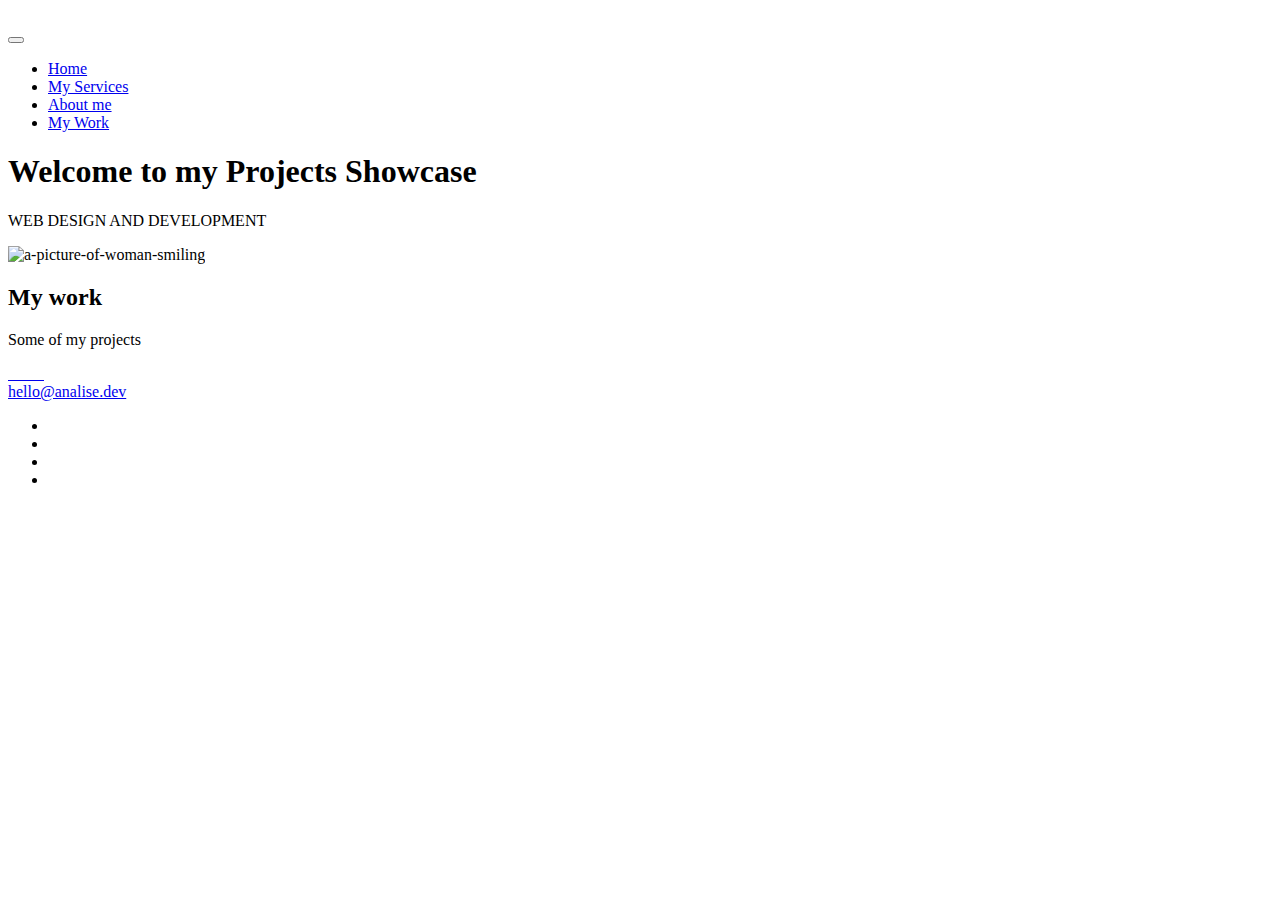
==== portfolio.html @ a0ceb3cc "Modified content and styling" ====
<!DOCTYPE html>
<html lang="en">
  <head>
    <meta charset="UTF-8" />
    <meta http-equiv="X-UA-Compatible" content="IE=edge" />
    <meta name="viewport" content="width=device-width, initial-scale=1.0" />
    <link rel="stylesheet" href="/Analise-Website/styles.css" />
    <link rel="preconnect" href="https://fonts.googleapis.com" />
    <link rel="preconnect" href="https://fonts.gstatic.com" crossorigin />
    <link
      href="https://fonts.googleapis.com/css2?family=Quicksand:wght@400;700;900&display=swap"
      rel="stylesheet"
    />
    <title>Analise Portfolio Website</title>
    <!-- <link
      rel="stylesheet"
      href="https://cdnjs.cloudflare.com/ajax/libs/normalize/7.0.0/normalize.min.css"
    /> -->
    <link
      rel="stylesheet"
      href="https://cdnjs.cloudflare.com/ajax/libs/font-awesome/5.11.2/css/all.css"
      integrity="sha256-46qynGAkLSFpVbEBog43gvNhfrOj+BmwXdxFgVK/Kvc="
      crossorigin="anonymous"
    />
  </head>
  <body>
    <!-- Navigation Section -->
    <header>
      <div class="logo">
        <a href="/Analise-Website/index.html">
          <img
            src="/Analise-Website/images/Developer logo.png"
            alt=""
            class="dev-logo"
          />
        </a>
      </div>
      <button class="nav-toggle" aria-label="toggle navigation">
        <span class="hamburger"></span>
      </button>
      <nav class="nav">
        <ul class="nav__list">
          <li class="nav__item">
            <a href="/Analise-Website/index.html" class="nav__link">Home</a>
          </li>
          <li class="nav__item">
            <a href="#services" class="nav__link">My Services</a>
          </li>
          <li class="nav__item">
            <a href="#about" class="nav__link">About me</a>
          </li>
          <li class="nav__item">
            <a href="#work" class="nav__link">My Work</a>
          </li>
        </ul>
      </nav>
    </header>

    <section class="intro" id="home">
      <h1 class="section__title section__title--intro">
        Welcome to my <strong>Projects Showcase</strong>
      </h1>
      <p class="section__subtitle section__subtitle--intro">
        WEB DESIGN AND DEVELOPMENT
      </p>
      <img
        src="/Analise-Website/images/womna-developer.jpg"
        alt="a-picture-of-woman-smiling"
        class="intro__img2"
      />
    </section>

    <!-- My Work Section -->
    <section class="my-work" id="work">
      <h2 class="section__title work-heading">My work</h2>
      <p class="section__subtitle work-space">Some of my projects</p>

      <div class="portfolio">
        <!-- Portfolio item 01 -->
        <a href="#" class="portfolio__item">
          <img
            src="/Analise-Website/images/portfolio-image1.jpg"
            alt=""
            class="portfolio__img"
          />
        </a>

        <!-- Portfolio item 02 -->
        <a href="#" class="portfolio__item">
          <img
            src="/Analise-Website/images/portfolio-image2.jpg"
            alt=""
            class="portfolio__img"
          />
        </a>

        <!-- Portfolio item 03 -->
        <a href="#" class="portfolio__item">
          <img
            src="/Analise-Website/images/portfolio-image3.jpg"
            alt=""
            class="portfolio__img"
          />
        </a>

        <!-- Portfolio item 04 -->
        <a href="#" class="portfolio__item">
          <img
            src="/Analise-Website/images/portfolio-image4.jpg"
            alt=""
            class="portfolio__img"
          />
        </a>

        <!-- Portfolio item 05 -->
        <a href="#" class="portfolio__item">
          <img
            src="/Analise-Website/images/portfolio-image5.jpg"
            alt=""
            class="portfolio__img"
          />
        </a>

        <!-- Portfolio item 06 -->
        <a href="#" class="portfolio__item">
          <img
            src="/Analise-Website/images/portfolio-image6.jpg"
            alt=""
            class="portfolio__img"
          />
        </a>

        <!-- Portfolio item 07 -->
        <a href="#" class="portfolio__item">
          <img
            src="/Analise-Website/images/porfoilio-image7.jpg"
            alt=""
            class="portfolio__img"
          />
        </a>

        <!-- Portfolio item 08 -->
        <a href="#" class="portfolio__item">
          <img
            src="/Analise-Website/images/portfolio-image8.jpg"
            alt=""
            class="portfolio__img"
          />
        </a>

        <!-- Portfolio item 09 -->
        <a href="#" class="portfolio__item">
          <img
            src="/Analise-Website/images/portfolio-image9.jpg"
            alt=""
            class="portfolio__img"
          />
        </a>

        <!-- Portfolio item 10-->
        <a href="#" class="portfolio__item">
          <img
            src="/Analise-Website/images/portfolio-image10.jpg"
            alt=""
            class="portfolio__img"
          />
        </a>
      </div>
    </section>
    <!-- Footer Sector -->
    <footer>
      <a href="mailto:hello@analise.dev" class="footer__link"
        >hello@analise.dev</a
      >
      <ul class="social-list">
        <li class="social-list__item">
          <a class="social-list__link" href="https://codepen.io"
            ><i class="fab fa-codepen"></i
          ></a>
        </li>
        <li class="social-list__item">
          <a class="social-list__link" href="http://dribbble.com"
            ><i class="fab fa-dribbble"></i
          ></a>
        </li>
        <li class="social-list__item">
          <a class="social-list__link" href="https://twitter.com"
            ><i class="fab fa-twitter"></i
          ></a>
        </li>
        <li class="social-list__item">
          <a class="social-list__link" href="https://github.com"
            ><i class="fab fa-github"></i
          ></a>
        </li>
      </ul>
    </footer>
    <script src="/Analise-Website/script.js"></script>
  </body>
</html>
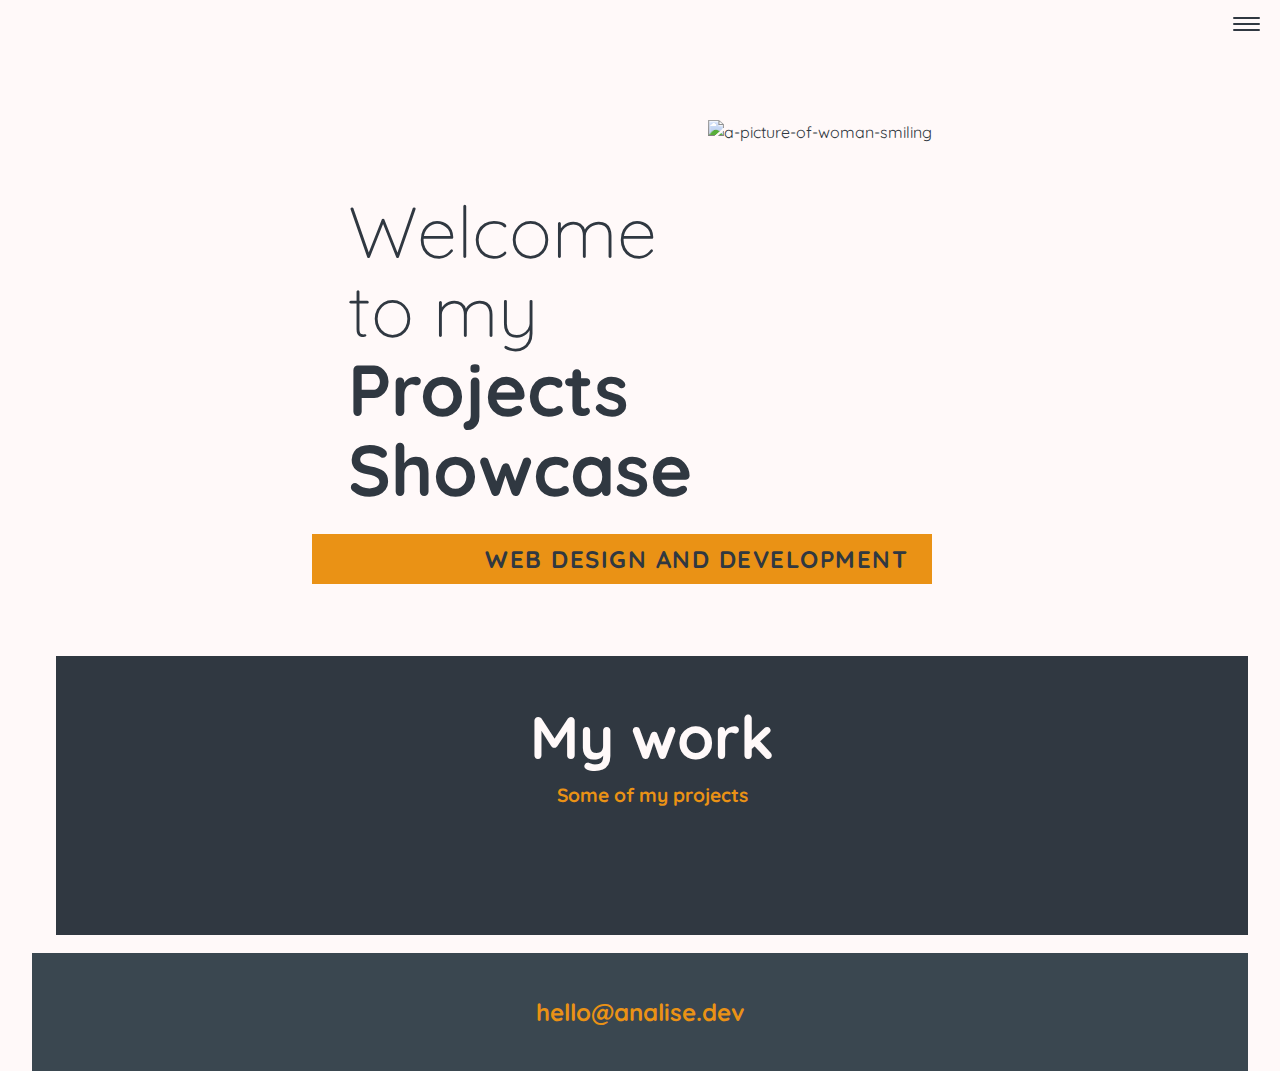
==== commit f5598603: "More link updates" ====
--- a/portfolio.html
+++ b/portfolio.html
@@ -4,7 +4,7 @@
     <meta charset="UTF-8" />
     <meta http-equiv="X-UA-Compatible" content="IE=edge" />
     <meta name="viewport" content="width=device-width, initial-scale=1.0" />
-    <link rel="stylesheet" href="/Analise-Website/styles.css" />
+    <link rel="stylesheet" href="../styles.css" />
     <link rel="preconnect" href="https://fonts.googleapis.com" />
     <link rel="preconnect" href="https://fonts.gstatic.com" crossorigin />
     <link
--- a/styles.css
+++ b/styles.css
@@ -0,0 +1,438 @@
+*,
+*::before,
+*::after {
+  box-sizing: border-box;
+}
+html {
+  scroll-behavior: smooth;
+}
+
+/* Custom Properties */
+
+:root {
+  /* Font Family */
+  --ff--primary: "Quicksand", sans-serif;
+
+  /* Font Weight */
+  --fw-reg: 300;
+  --fw-bold: 700;
+
+  /* Color */
+  --clr-light: #fff9f9;
+  --clr-dark: #303841;
+  --clr-accent: #ea9215;
+
+  /* Sizes */
+  --fs-h1: 3rem;
+  --fs-h2: 2.25rem;
+  --fs-h3: 1.25rem;
+  --fs-body: 1rem;
+
+  /* Box Shadow */
+  --bs: 0.5em 0.5em 0.75em rgba(0, 0, 0, 0.25);
+}
+
+/* General Styles */
+body,
+html {
+  background: var(--clr-light);
+  color: var(--clr-dark);
+  font-family: var(--ff--primary);
+  margin: 0 1em;
+  font-size: var(--fs-bold);
+  line-height: 1.6;
+  /* padding: 0 1em; */
+}
+
+img {
+  display: block;
+  max-width: 100%;
+  /* height: auto; */
+}
+strong {
+  font-weight: var(--fw-bold);
+  font-size: var(--fs-h1);
+  color: var(--clr-dark);
+}
+
+/* Typography */
+h1,
+h2,
+h3 {
+  line-height: 1.1;
+  margin: 0;
+}
+h1 {
+  font-size: var(--fs-h1);
+}
+h2 {
+  font-size: var(--fs-h2);
+}
+h3 {
+  font-size: var(--fs-h3);
+}
+
+/* Section Styling */
+section {
+  padding: 3em 2em;
+  margin-left: 1.5em;
+}
+.section__title {
+  margin-bottom: 0.35em;
+  margin-top: 1em;
+  /* text-align: center; */
+}
+
+.section__title--intro {
+  font-weight: var(--fw-reg);
+}
+
+.section__title--intro strong {
+  display: block;
+}
+
+.section__subtitle {
+  margin: 0;
+  font-size: var(--fs-h3);
+}
+.section__subtitle--intro {
+  text-transform: uppercase;
+  font-weight: var(--fw-bold);
+  letter-spacing: 1.5px;
+}
+
+.section__subtitle--intro,
+.section__subtitle--about {
+  background: var(--clr-accent);
+  font-family: var(--ff-secondary);
+  padding: 0.25em 1em;
+  margin-bottom: 1em;
+}
+
+.section__title--about {
+  text-align: center;
+}
+
+/* Header & Navigation Section */
+header {
+  display: flex;
+  justify-content: space-between;
+  padding: 1em;
+}
+
+.dev-logo {
+  margin: 20px;
+  width: 50px;
+  height: auto;
+}
+
+.nav {
+  visibility: hidden;
+  position: fixed;
+  background: var(--clr-dark);
+  color: var(--clr-light);
+  top: 0;
+  bottom: 0;
+  left: 0;
+  right: 0;
+  z-index: 100;
+  width: 40%;
+  opacity: 0.95;
+
+  transform: translateX(100%);
+  transition: transform 250ms cubic-bezier(0.5, 0, 0.5, 1);
+}
+
+.nav__list {
+  list-style: none;
+  display: flex;
+  height: 100%;
+  flex-direction: column;
+  justify-content: space-around;
+  align-items: center;
+  margin: 0;
+  padding: 0;
+}
+
+.nav__link {
+  color: var(--clr-light);
+  font-size: var(--fs-h3);
+  /* font-weight: var(--fw-bold); */
+  text-decoration: none;
+  cursor: pointer;
+}
+
+.nav__link:hover {
+  color: var(--clr-accent);
+}
+
+.nav-toggle {
+  padding: 0.5em;
+  background: transparent;
+  border: 0;
+  cursor: pointer;
+  position: absolute;
+  right: 1em;
+}
+
+/* Toggle Button Style */
+.nav-open .nav {
+  visibility: unset;
+  transform: translateX(0);
+}
+.nav-open .nav-toggle {
+  position: fixed;
+}
+
+/* Hamburger Menu */
+.hamburger {
+  display: block;
+  position: relative;
+}
+
+.hamburger,
+.hamburger::before,
+.hamburger::after {
+  background: var(--clr-dark);
+  width: 2em;
+  height: 2px;
+  border-radius: 1em;
+  transition: transform 250ms ease-in-out;
+}
+
+.hamburger::before,
+.hamburger::after {
+  content: "";
+  position: absolute;
+  left: 0;
+  right: 0;
+}
+
+.hamburger::before {
+  top: 6px;
+}
+.hamburger::after {
+  bottom: 6px;
+}
+
+/* Intro Section */
+.intro {
+  position: relative;
+}
+
+.intro__img {
+  box-shadow: var(--bs);
+}
+
+/* Media Queries */
+/* Responsive Large Screens */
+@media (min-width: 800px) {
+  :root {
+    --fs-h1: 4.5rem;
+    --fs-h2: 3.75rem;
+    --fs-h3: 1.5rem;
+    --fs-body: 1.125rem;
+  }
+}
+@media (min-width: 800px) {
+  .services {
+    display: flex;
+    max-width: 1000px;
+    margin: 0 auto;
+  }
+  .service {
+    margin-right: 1em;
+  }
+}
+
+/* Responsive Medium Screens */
+@media (min-width: 600px) {
+  .intro {
+    display: grid;
+    width: min-content;
+    margin: 0 auto;
+    grid-column-gap: 1em;
+    grid-template-areas:
+      "img title"
+      "img subtitle";
+    grid-template-columns: min-content max-content;
+  }
+
+  .intro__img {
+    grid-area: img;
+    min-width: 200px;
+    position: relative;
+  }
+  .section__subtitle--intro {
+    align-self: start;
+  }
+  .section__subtitle--intro {
+    align-self: start;
+    grid-column: -1 / 1;
+    grid-row: 2;
+    text-align: right;
+    position: relative;
+    left: -1.5em;
+    width: calc(100% + 1.5em);
+  }
+  .about-me {
+    display: grid;
+    grid-template-columns: 1fr 200px;
+    grid-template-areas:
+      "title img"
+      "subtitle img"
+      "text img";
+    grid-column-gap: 2em;
+  }
+
+  .section__title--about {
+    grid-area: title;
+  }
+
+  .section__subtitle--about {
+    grid-column: -2 / -1;
+    grid-row: 1;
+    position: relative;
+    left: -2em;
+    width: calc(100% + 4em);
+    padding-left: 2em;
+    /* padding-right: calc(200px + 2em); */
+  }
+
+  .about-me__img {
+    grid-area: img;
+    position: relative;
+    z-index: 2;
+  }
+}
+
+/* Services Section */
+
+.my-services {
+  background: var(--clr-dark);
+  background-image: url(../Analise-Website/images/lady-computer.jpg);
+  background-size: cover;
+  background-blend-mode: multiply;
+  color: var(--clr-light);
+  text-align: center;
+}
+.services {
+  margin-bottom: 2em;
+}
+
+.section__title--services {
+  color: var(--clr-accent);
+  position: relative;
+}
+.section__title--services::after {
+  content: "";
+  display: block;
+  width: 3em;
+  height: 1px;
+  margin: 0.5em auto 1em;
+  background: currentColor;
+  opacity: 0.5;
+}
+
+:focus {
+  outline: 3px solid var(--clr-accent);
+  outline-offset: 3px;
+}
+
+.btn {
+  background: var(--clr-accent);
+  padding: 0.5em 1.5em;
+  text-decoration: none;
+  color: var(--clr-dark);
+  font-weight: var(--fw-bold);
+  font-size: 1rem;
+  text-transform: uppercase;
+  border-radius: 10px;
+  cursor: pointer;
+  letter-spacing: 2px;
+  transition: transform 200ms ease-in-out;
+}
+
+.btn:hover {
+  transform: scale(1.1);
+}
+
+.service {
+  padding: 1em;
+  max-width: 500px;
+  margin: 0 auto;
+}
+
+/* About Me Section Styling */
+.about-me {
+  max-width: 1000px;
+  /* margin: 0 2em; */
+}
+
+/* Portfolio Section */
+.my-work {
+  background-color: var(--clr-dark);
+  color: var(--clr-light);
+  text-align: center;
+  margin-top: 0;
+}
+.work-space,
+.work-heading {
+  margin: 0 auto;
+}
+.work-space {
+  padding: 0.5em 0 1.5em 0;
+  color: var(--clr-accent);
+  font-weight: var(--fw-bold);
+  font-size: 1.2rem;
+}
+
+.portfolio {
+  display: grid;
+  grid-template-columns: repeat(3, 1fr);
+  grid-gap: 1em;
+}
+
+.portfolio__item {
+  background: var(--clr-accent);
+}
+
+.portfolio__img {
+  transition: transform 750ms cubic-bezier(0.5, 0, 0.5, 1), opacity 250ms linear;
+}
+
+.portfolio__img:hover {
+  transform: scale(1.2);
+}
+
+/* Footer Styling */
+.social-list {
+  list-style: none;
+  display: flex;
+  justify-content: space-around;
+}
+
+footer {
+  background: #3a4750;
+  color: var(--clr-accent);
+  text-align: center;
+  padding: 2.5em 0 0.5em 0;
+  margin: 1.1em 0 0 0;
+}
+
+.social-list__link,
+.footer__link {
+  color: var(--clr-accent);
+  font-size: var(--fs-h3);
+  text-decoration: none;
+  font-weight: var(--fw-bold);
+}
+.footer a {
+  color: inherit;
+}
+
+.footer__link:hover,
+.social-list__link:hover {
+  text-decoration: underline;
+  opacity: 0.7;
+}
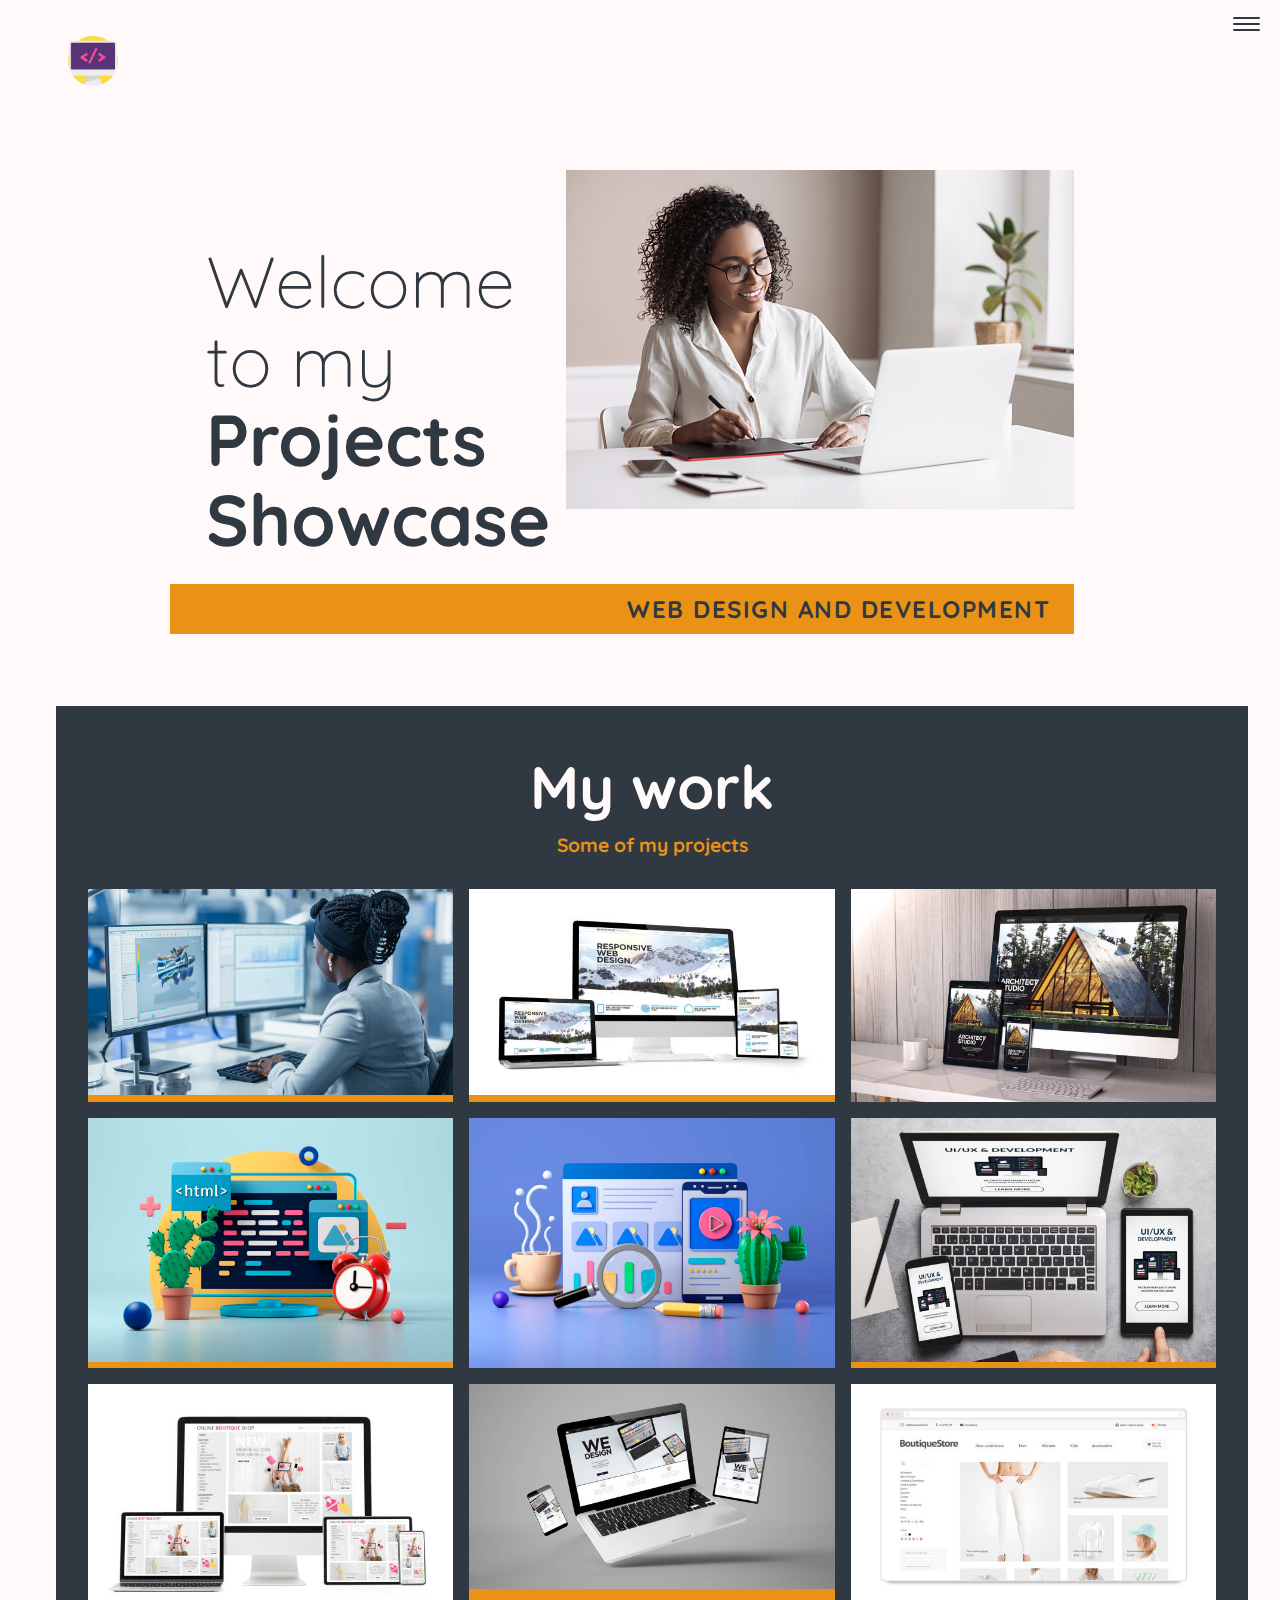
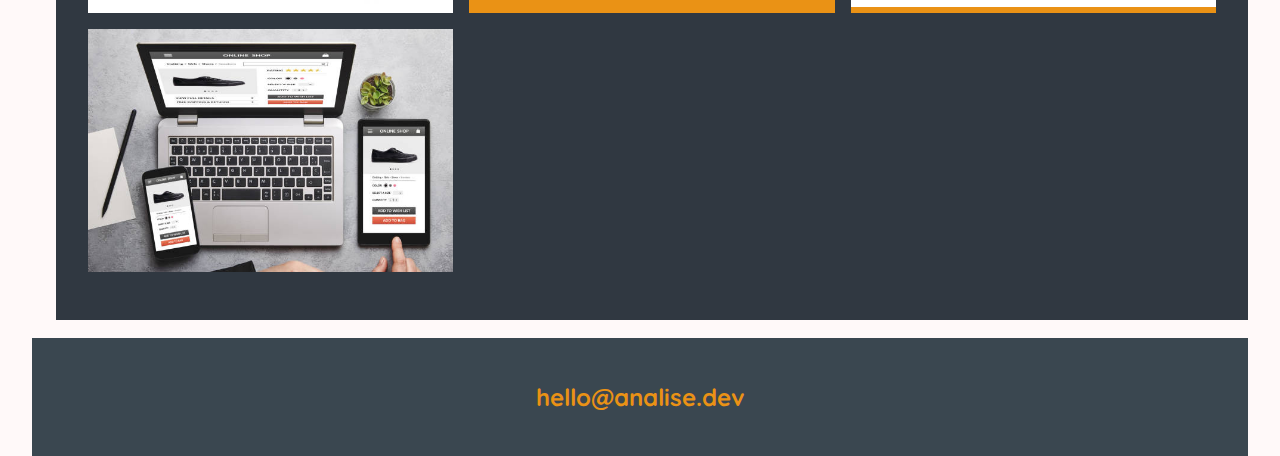
==== commit 4dacc8ae: "corrected link errors" ====
--- a/portfolio.html
+++ b/portfolio.html
@@ -4,7 +4,7 @@
     <meta charset="UTF-8" />
     <meta http-equiv="X-UA-Compatible" content="IE=edge" />
     <meta name="viewport" content="width=device-width, initial-scale=1.0" />
-    <link rel="stylesheet" href="../styles.css" />
+    <link rel="stylesheet" href="styles.css" />
     <link rel="preconnect" href="https://fonts.googleapis.com" />
     <link rel="preconnect" href="https://fonts.gstatic.com" crossorigin />
     <link
@@ -27,12 +27,8 @@
     <!-- Navigation Section -->
     <header>
       <div class="logo">
-        <a href="/Analise-Website/index.html">
-          <img
-            src="/Analise-Website/images/Developer logo.png"
-            alt=""
-            class="dev-logo"
-          />
+        <a href="index.html">
+          <img src="images/Developer logo.png" alt="" class="dev-logo" />
         </a>
       </div>
       <button class="nav-toggle" aria-label="toggle navigation">
@@ -41,7 +37,7 @@
       <nav class="nav">
         <ul class="nav__list">
           <li class="nav__item">
-            <a href="/Analise-Website/index.html" class="nav__link">Home</a>
+            <a href="index.html" class="nav__link">Home</a>
           </li>
           <li class="nav__item">
             <a href="#services" class="nav__link">My Services</a>
@@ -50,7 +46,7 @@
             <a href="#about" class="nav__link">About me</a>
           </li>
           <li class="nav__item">
-            <a href="#work" class="nav__link">My Work</a>
+            <a href="portfolio.html" class="nav__link">My Work</a>
           </li>
         </ul>
       </nav>
@@ -64,7 +60,7 @@
         WEB DESIGN AND DEVELOPMENT
       </p>
       <img
-        src="/Analise-Website/images/womna-developer.jpg"
+        src="images/womna-developer.jpg"
         alt="a-picture-of-woman-smiling"
         class="intro__img2"
       />
@@ -79,7 +75,7 @@
         <!-- Portfolio item 01 -->
         <a href="#" class="portfolio__item">
           <img
-            src="/Analise-Website/images/portfolio-image1.jpg"
+            src="images/portfolio-image1.jpg"
             alt=""
             class="portfolio__img"
           />
@@ -88,7 +84,7 @@
         <!-- Portfolio item 02 -->
         <a href="#" class="portfolio__item">
           <img
-            src="/Analise-Website/images/portfolio-image2.jpg"
+            src="images/portfolio-image2.jpg"
             alt=""
             class="portfolio__img"
           />
@@ -97,7 +93,7 @@
         <!-- Portfolio item 03 -->
         <a href="#" class="portfolio__item">
           <img
-            src="/Analise-Website/images/portfolio-image3.jpg"
+            src="images/portfolio-image3.jpg"
             alt=""
             class="portfolio__img"
           />
@@ -106,7 +102,7 @@
         <!-- Portfolio item 04 -->
         <a href="#" class="portfolio__item">
           <img
-            src="/Analise-Website/images/portfolio-image4.jpg"
+            src="images/portfolio-image4.jpg"
             alt=""
             class="portfolio__img"
           />
@@ -115,7 +111,7 @@
         <!-- Portfolio item 05 -->
         <a href="#" class="portfolio__item">
           <img
-            src="/Analise-Website/images/portfolio-image5.jpg"
+            src="images/portfolio-image5.jpg"
             alt=""
             class="portfolio__img"
           />
@@ -124,7 +120,7 @@
         <!-- Portfolio item 06 -->
         <a href="#" class="portfolio__item">
           <img
-            src="/Analise-Website/images/portfolio-image6.jpg"
+            src="images/portfolio-image6.jpg"
             alt=""
             class="portfolio__img"
           />
@@ -133,7 +129,7 @@
         <!-- Portfolio item 07 -->
         <a href="#" class="portfolio__item">
           <img
-            src="/Analise-Website/images/porfoilio-image7.jpg"
+            src="images/porfoilio-image7.jpg"
             alt=""
             class="portfolio__img"
           />
@@ -142,7 +138,7 @@
         <!-- Portfolio item 08 -->
         <a href="#" class="portfolio__item">
           <img
-            src="/Analise-Website/images/portfolio-image8.jpg"
+            src="images/portfolio-image8.jpg"
             alt=""
             class="portfolio__img"
           />
@@ -151,7 +147,7 @@
         <!-- Portfolio item 09 -->
         <a href="#" class="portfolio__item">
           <img
-            src="/Analise-Website/images/portfolio-image9.jpg"
+            src="images/portfolio-image9.jpg"
             alt=""
             class="portfolio__img"
           />
@@ -160,7 +156,7 @@
         <!-- Portfolio item 10-->
         <a href="#" class="portfolio__item">
           <img
-            src="/Analise-Website/images/portfolio-image10.jpg"
+            src="images/portfolio-image10.jpg"
             alt=""
             class="portfolio__img"
           />
@@ -195,6 +191,6 @@
         </li>
       </ul>
     </footer>
-    <script src="/Analise-Website/script.js"></script>
+    <script src="script.js"></script>
   </body>
 </html>
